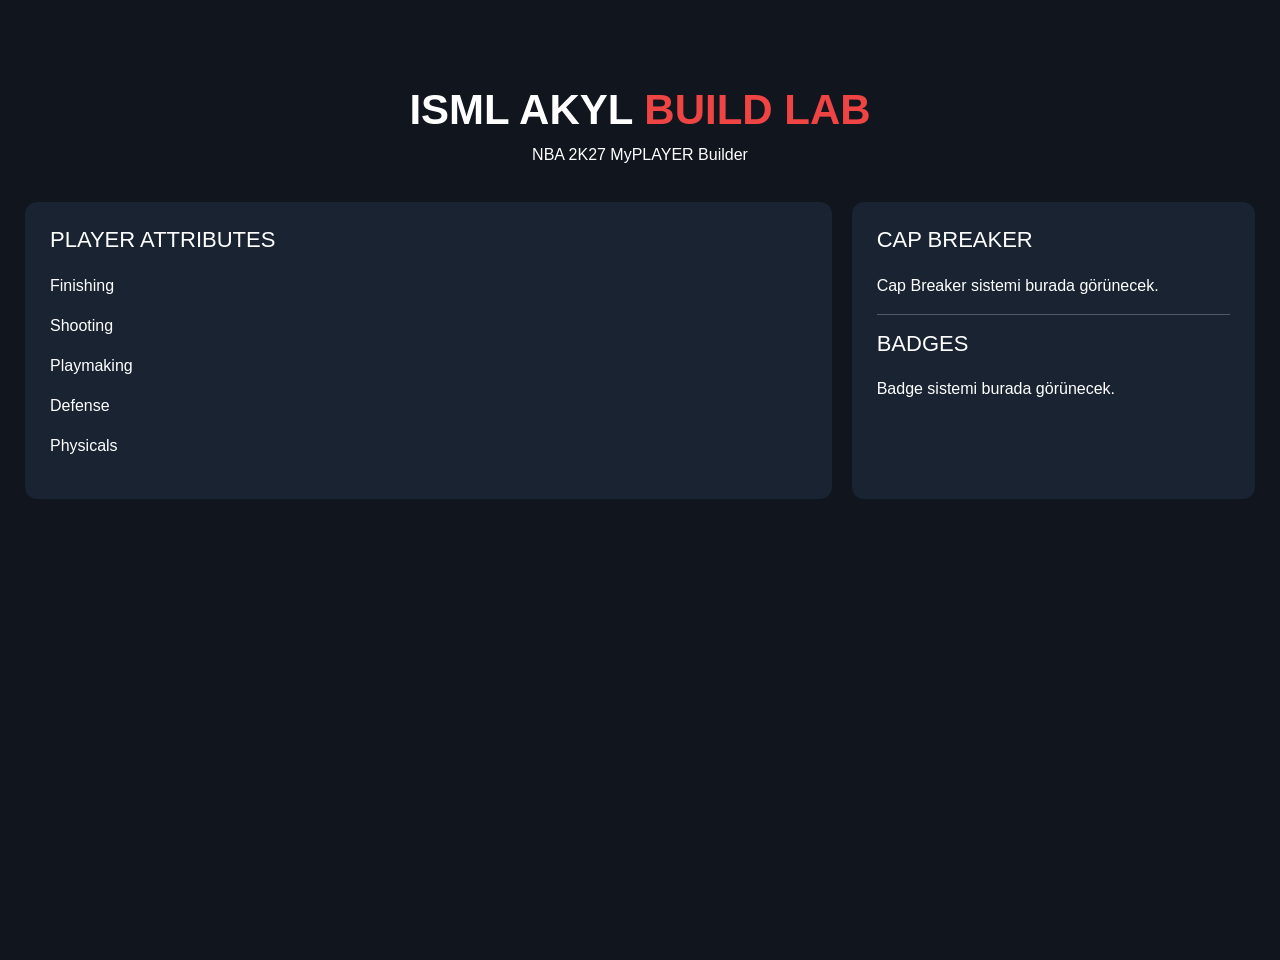
==== builder.html @ 9594529e "Create builder.html" ====
<!DOCTYPE html>
<html lang="tr">
<head>
    <meta charset="UTF-8">
    <meta name="viewport" content="width=device-width, initial-scale=1.0">
    <title>ISML AKYL | NBA 2K27 Build Lab</title>
    <link rel="stylesheet" href="css/styles.css">
    <style>
        body {
            background: #10151e;
            color: #fff;
            font-family: Arial, sans-serif;
        }
        .builder-container {
            max-width: 1400px;
            margin: 60px auto;
            padding: 25px;
        }
        .builder-title {
            text-align: center;
            margin-bottom: 35px;
        }
        .builder-title h1 {
            font-size: 42px;
            font-weight: 800;
        }
        .builder-title span {
            color: #ef4444;
        }
        .builder-grid {
            display: grid;
            grid-template-columns: 2fr 1fr;
            gap: 20px;
        }
        .builder-panel {
            background: #192331;
            padding: 25px;
            border-radius: 12px;
        }
        .builder-panel h2 {
            font-size: 22px;
            margin-bottom: 20px;
        }
        @media (max-width: 800px) {
            .builder-grid {
                grid-template-columns: 1fr;
            }
        }
    </style>
</head>
<body>
    <main class="builder-container">
        <header class="builder-title">
            <h1>ISML AKYL <span>BUILD LAB</span></h1>
            <p>NBA 2K27 MyPLAYER Builder</p>
        </header>

        <div class="builder-grid">
            <section class="builder-panel">
                <h2>PLAYER ATTRIBUTES</h2>
                <p>Finishing</p>
                <p>Shooting</p>
                <p>Playmaking</p>
                <p>Defense</p>
                <p>Physicals</p>
            </section>

            <section class="builder-panel">
                <h2>CAP BREAKER</h2>
                <p>Cap Breaker sistemi burada görünecek.</p>
                <hr>
                <h2>BADGES</h2>
                <p>Badge sistemi burada görünecek.</p>
            </section>
        </div>
    </main>
</body>
</html>
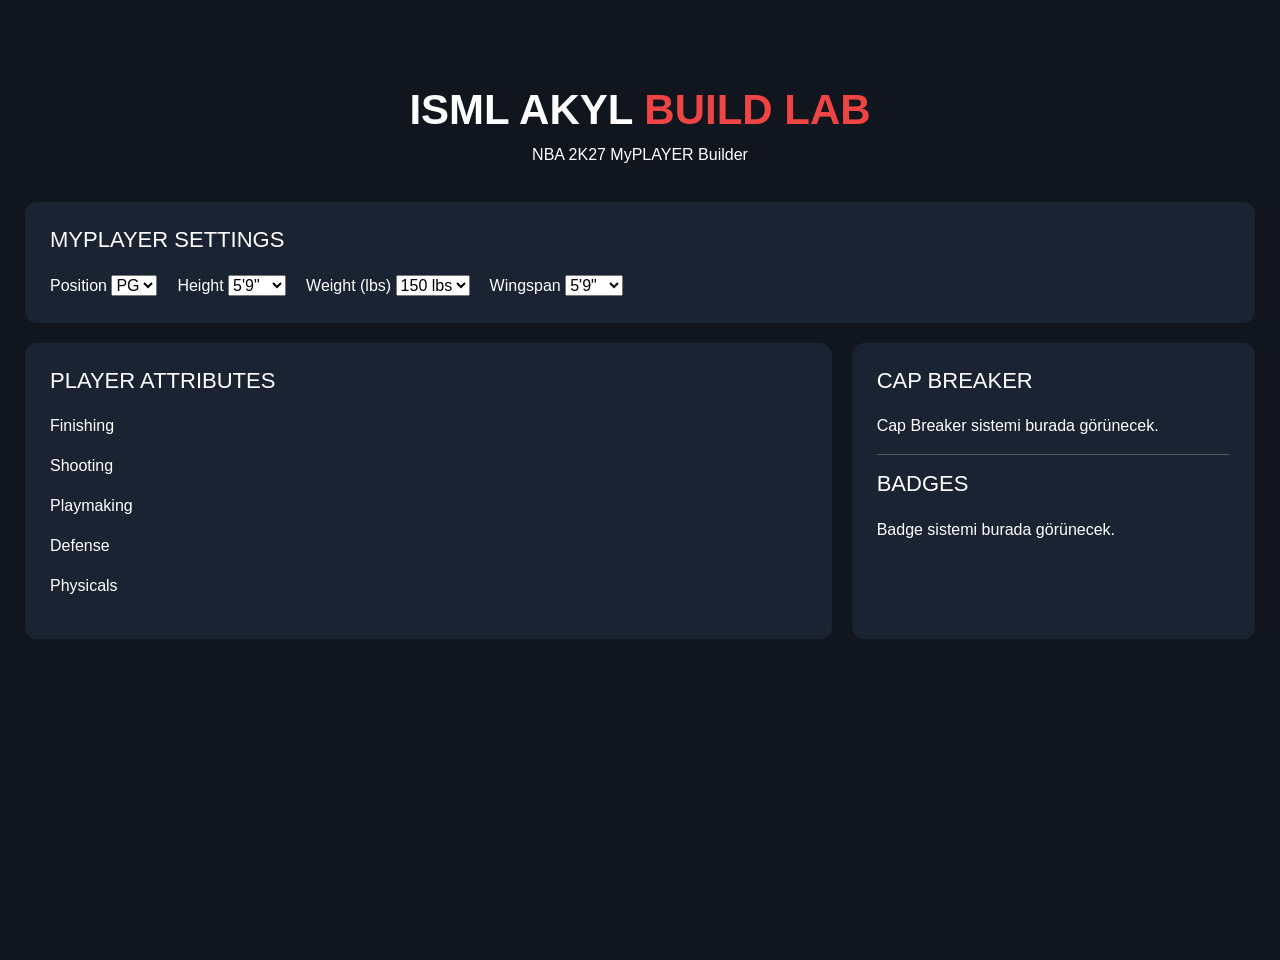
==== commit 2cd92159: "Update builder.html" ====
--- a/builder.html
+++ b/builder.html
@@ -56,6 +56,35 @@
             <p>NBA 2K27 MyPLAYER Builder</p>
         </header>
 
+       
+<section class="builder-panel" style="margin-bottom:20px;">
+    <h2>MYPLAYER SETTINGS</h2>
+
+    <div style="display:flex;flex-wrap:wrap;gap:20px;">
+        <label>Position
+            <select id="position">
+                <option>PG</option>
+                <option>SG</option>
+                <option>SF</option>
+                <option>PF</option>
+                <option>C</option>
+            </select>
+        </label>
+
+        <label>Height
+            <select id="height"></select>
+        </label>
+
+        <label>Weight (lbs)
+            <select id="weight"></select>
+        </label>
+
+        <label>Wingspan
+            <select id="wingspan"></select>
+        </label>
+    </div>
+</section>
+
         <div class="builder-grid">
             <section class="builder-panel">
                 <h2>PLAYER ATTRIBUTES</h2>
@@ -75,5 +104,63 @@
             </section>
         </div>
     </main>
+
+<script>
+const heightSelect = document.getElementById("height");
+
+function formatHeight(inches) {
+    const feet = Math.floor(inches / 12);
+    const remaining = inches % 12;
+    return `${feet}'${remaining}"`;
+}
+
+// Tüm boy seçenekleri için başlangıç listesi
+for (let inches = 69; inches <= 88; inches++) {
+    const option = document.createElement("option");
+    option.value = inches;
+    option.textContent = formatHeight(inches);
+    heightSelect.appendChild(option);
+}
+
+const wingspanSelect = document.getElementById("wingspan");
+
+function updateWingspan() {
+    const height = Number(heightSelect.value);
+
+    wingspanSelect.innerHTML = "";
+
+    // Geçici aralık: boydan 6 inç fazlasına kadar
+    for (let inches = height; inches <= height + 6; inches++) {
+        const option = document.createElement("option");
+        option.value = inches;
+        option.textContent = formatHeight(inches);
+        wingspanSelect.appendChild(option);
+    }
+}
+
+heightSelect.addEventListener("change", updateWingspan);
+updateWingspan();
+
+
+const weightSelect = document.getElementById("weight");
+
+function updateWeight() {
+    weightSelect.innerHTML = "";
+
+    // Geçici değerler; gerçek NBA 2K27 sınırları
+    // doğrulandıktan sonra güncellenecek.
+    for (let lbs = 150; lbs <= 300; lbs++) {
+        const option = document.createElement("option");
+        option.value = lbs;
+        option.textContent = `${lbs} lbs`;
+        weightSelect.appendChild(option);
+    }
+}
+
+heightSelect.addEventListener("change", updateWeight);
+updateWeight();
+
+</script>
+
 </body>
 </html>
